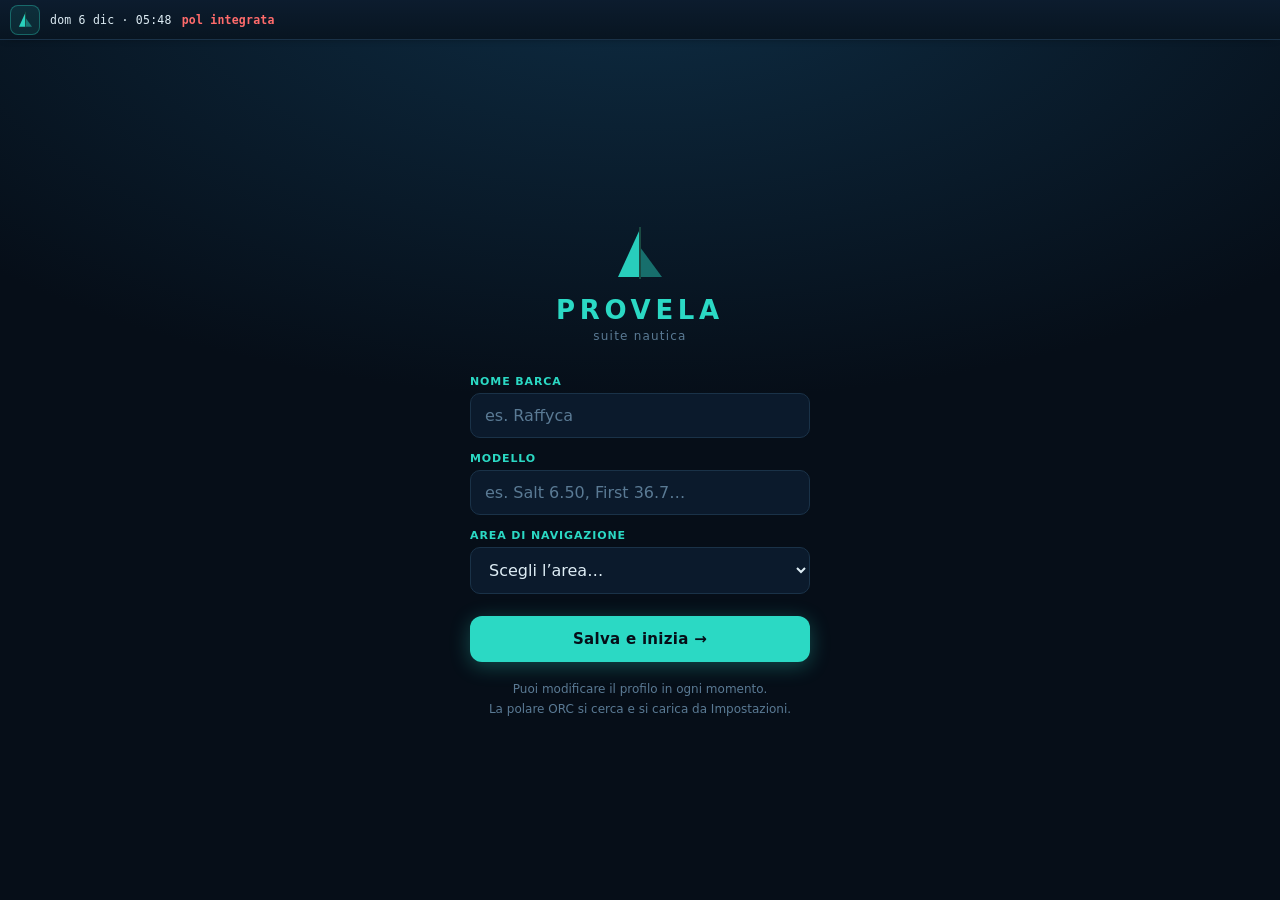
==== index.html @ c54626ad "Add files via upload" ====
<!doctype html>
<html lang="it">
<head>
<meta charset="utf-8">
<meta name="viewport" content="width=device-width,initial-scale=1,viewport-fit=cover,user-scalable=no">
<title>ProVela</title>
<meta name="theme-color" content="#060e18">
<link rel="manifest" href="./manifest.webmanifest">
<link rel="apple-touch-icon" href="./apple-touch-icon.png">
<style>
:root{
  --bg:#060e18;--panel:#0e2036;--panel2:#0b1a2c;--line:#1a3248;
  --ink:#deedf5;--sub:#5a7a94;--dim:#122030;
  --teal:#2BD9C4;--amber:#FFC24B;--coral:#FF6B6B;
  --mono:ui-monospace,"SF Mono","Roboto Mono",Menlo,Consolas,monospace;
  --sans:system-ui,-apple-system,BlinkMacSystemFont,"Segoe UI","Helvetica Neue",sans-serif;
}
*{box-sizing:border-box;-webkit-tap-highlight-color:transparent;margin:0;padding:0;}
html,body{height:100%;overflow:hidden;font-family:var(--sans);}
body{background:var(--bg);color:var(--ink);display:flex;flex-direction:column;}

/* ═══ SCHERMATA ONBOARDING ═══ */
#screen-on{
  flex:1;display:flex;flex-direction:column;align-items:center;justify-content:center;
  padding:28px 24px;gap:0;overflow:auto;
  background:radial-gradient(110% 80% at 50% -10%,#0e2d44 0%,var(--bg) 65%);
}
#screen-on.off{display:none;}
.on-logo{text-align:center;margin-bottom:32px;}
.on-logo .anchor{font-size:52px;line-height:1;}
.on-logo h1{font-size:26px;letter-spacing:.18em;color:var(--teal);margin-top:6px;text-transform:uppercase;}
.on-logo p{font-size:12px;color:var(--sub);letter-spacing:.1em;margin-top:4px;}
.on-form{width:100%;max-width:340px;display:flex;flex-direction:column;gap:14px;}
.on-label{font-size:11px;letter-spacing:.08em;text-transform:uppercase;color:var(--teal);margin-bottom:5px;font-weight:600;}
.on-input{
  width:100%;background:var(--panel2);border:1px solid var(--line);
  border-radius:10px;color:var(--ink);font-family:var(--sans);font-size:16px;
  padding:12px 14px;outline:none;transition:border-color .2s;
}
.on-input:focus{border-color:var(--teal);}
.on-input::placeholder{color:var(--sub);}
.on-btn{
  margin-top:8px;padding:14px;border-radius:12px;border:0;cursor:pointer;
  background:var(--teal);color:#060e18;font-family:var(--sans);font-size:15px;
  font-weight:700;letter-spacing:.02em;box-shadow:0 4px 20px rgba(43,217,196,.3);
  transition:transform .12s,box-shadow .12s;
}
.on-btn:active{transform:scale(.97);box-shadow:0 2px 8px rgba(43,217,196,.2);}
.on-hint{font-size:12px;color:var(--sub);text-align:center;line-height:1.6;margin-top:4px;}

/* ═══ SCHERMATA HUB ═══ */
#screen-hub{flex:1;display:flex;flex-direction:column;overflow:hidden;}
#screen-hub.off{display:none;}

/* header */
.hub-head{
  padding:12px 16px 11px;
  background:linear-gradient(#0d2236,#09192a);
  border-bottom:1px solid var(--line);
  display:flex;align-items:center;justify-content:space-between;gap:10px;
}
.hub-brand{display:flex;align-items:baseline;gap:9px;}
.hub-brand h2{font-size:16px;letter-spacing:.1em;color:var(--teal);text-transform:uppercase;}
.hub-brand span{font-size:10px;letter-spacing:.08em;color:var(--sub);text-transform:uppercase;}
.hub-time{font-size:12px;color:var(--sub);}

/* profilo barca */
.profile-card{
  margin:12px 12px 0;padding:11px 14px;border-radius:12px;
  background:var(--panel);border:1px solid var(--line);
  display:flex;align-items:center;justify-content:space-between;gap:10px;
}
.profile-info{display:flex;flex-direction:column;gap:3px;}
.profile-boat{font-size:15px;color:var(--ink);font-weight:600;}
.profile-zone{font-size:11px;color:var(--sub);}
.profile-edit{
  font-size:12px;color:var(--teal);letter-spacing:.02em;text-transform:uppercase;
  border:1px solid var(--line);border-radius:999px;padding:5px 11px;cursor:pointer;
  background:none;font-family:var(--sans);transition:border-color .15s;
}
.profile-edit:hover{border-color:var(--teal);}

/* griglia tessere */
.tiles-wrap{flex:1;overflow-y:auto;padding:12px;}
.tiles{display:grid;grid-template-columns:1fr 1fr 1fr;gap:10px;}

.tile{
  border-radius:14px;padding:14px 12px;cursor:pointer;position:relative;
  background:var(--panel);border:1px solid var(--line);
  display:flex;flex-direction:column;gap:8px;
  transition:transform .13s,border-color .15s,box-shadow .15s;
  -webkit-user-select:none;user-select:none;
}
.tile:active{transform:scale(.96);}
.tile.ready{border-color:#1a3d36;}
.tile.ready:active{box-shadow:0 0 0 1px var(--teal);}
.tile.almost{border-color:#3a2e10;}
.tile.code{opacity:.72;}

.tile-icon{width:36px;height:36px;display:flex;align-items:center;justify-content:center;}
.tile-icon svg{display:block;}

.tile-name{font-size:13px;font-weight:700;color:var(--ink);line-height:1.2;}
.tile-desc{font-size:11px;color:var(--sub);line-height:1.4;}

.badge{
  display:inline-flex;align-items:center;gap:4px;
  font-size:9px;letter-spacing:.06em;text-transform:uppercase;font-weight:700;
  border-radius:5px;padding:3px 7px;width:fit-content;
}
.badge.ready{background:rgba(43,217,196,.12);color:var(--teal);}
.badge.almost{background:rgba(255,194,75,.12);color:var(--amber);}
.badge.code{background:rgba(90,122,148,.1);color:var(--sub);}
.badge::before{content:"";width:5px;height:5px;border-radius:50%;background:currentColor;}

/* footer firma */
footer{padding:8px 16px;text-align:center;border-top:1px solid var(--line);background:#060e18;}
footer p{font-size:10px;color:var(--sub);letter-spacing:.04em;}
footer b{color:var(--teal);}

/* toast */
.toast{
  position:fixed;bottom:70px;left:50%;transform:translateX(-50%) translateY(20px);
  background:#0e2036;border:1px solid var(--line);border-radius:999px;
  padding:10px 20px;font-size:13px;color:var(--ink);
  opacity:0;transition:opacity .25s,transform .25s;pointer-events:none;white-space:nowrap;
  box-shadow:0 8px 24px -8px rgba(0,0,0,.8);
}
.toast.on{opacity:1;transform:translateX(-50%) translateY(0);}

/* reset link */
.reset-link{font-size:10px;color:var(--sub);text-decoration:underline;cursor:pointer;
  text-align:center;padding:6px;letter-spacing:.06em;}

/* ═══ SCHERMATA TRACCE/WAYPOINT ═══ */
#screen-wp{flex:1;display:flex;flex-direction:column;overflow:hidden;}
#screen-wp.off{display:none;}
.wp-tabs{display:flex;gap:8px;padding:10px 12px 0;}
.wp-tabs button{flex:1;background:var(--panel);border:1px solid var(--line);border-radius:10px;
  color:var(--sub);font-family:var(--sans);font-size:13px;font-weight:600;padding:9px;cursor:pointer;}
.wp-tabs button.on{color:var(--teal);border-color:var(--teal);}
.wp-tabs span{opacity:.7;font-variant-numeric:tabular-nums;}
.wp-body{flex:1;overflow-y:auto;padding:12px;}
.wp-list{display:none;flex-direction:column;gap:8px;}
.wp-list.on{display:flex;}
.wp-actions{display:flex;gap:8px;margin-bottom:4px;}
.wp-btn{flex:1;background:var(--panel);border:1px solid var(--line);border-radius:10px;
  color:var(--ink);font-family:var(--sans);font-size:13px;padding:11px;cursor:pointer;transition:border-color .15s;}
.wp-btn:hover{border-color:var(--teal);}
.wp-btn.primary{background:var(--teal);color:#060e18;border-color:var(--teal);font-weight:700;}
.wp-item{display:flex;align-items:center;gap:10px;padding:11px 12px;border-radius:11px;
  background:var(--panel);border:1px solid var(--line);}
.wp-item.active{border-color:var(--teal);box-shadow:0 0 0 1px var(--teal) inset;}
.wp-ic{width:20px;flex-shrink:0;color:var(--teal);}
.wp-meta{flex:1;min-width:0;}
.wp-nm{font-size:14px;color:var(--ink);font-weight:600;white-space:nowrap;overflow:hidden;text-overflow:ellipsis;}
.wp-sub{font-size:11px;color:var(--sub);margin-top:2px;font-variant-numeric:tabular-nums;}
.wp-act{background:none;border:0;cursor:pointer;font-size:12px;padding:6px 8px;border-radius:7px;
  font-family:var(--sans);color:var(--sub);}
.wp-act.on{color:var(--teal);}
.wp-act.del{color:var(--coral);font-size:16px;line-height:1;}
.wp-empty{text-align:center;color:var(--sub);font-size:12px;padding:26px 16px;line-height:1.6;}
.wp-list.on .wp-empty[hidden]{display:none;}

/* toggle tema */
.theme-btn{
  width:30px;height:30px;border-radius:999px;border:1px solid var(--line);
  background:none;color:var(--sub);font-size:14px;cursor:pointer;line-height:1;
  display:flex;align-items:center;justify-content:center;transition:border-color .15s,color .15s;
}
.theme-btn:hover{border-color:var(--teal);color:var(--teal);}

/* ═══ MODALITÀ SOLE — alto contrasto, sfondo bianco (leggibile sotto il sole) ═══ */
body.sun{
  --bg:#ffffff; --panel:#ffffff; --panel2:#eef3f7; --line:#a7b6c2;
  --ink:#050f19; --sub:#28414f; --dim:#dbe3ea;
  --teal:#05564c;   /* teal profondo: contrasto forte su bianco, resta "teal" */
  --amber:#8a4e00;  /* ambra → bronzo scuro leggibile */
  --coral:#c11f1f;  /* corallo → rosso pieno */
}
/* superfici che nel dark erano hardcoded */
body.sun .hub-head{background:linear-gradient(#ffffff,#eef3f7);}
body.sun #screen-on{background:radial-gradient(110% 80% at 50% -10%,#d9edf5 0%,#ffffff 65%);}
body.sun footer{background:#ffffff;}
body.sun .on-btn,body.sun .wp-btn.primary{color:#ffffff;}
body.sun .on-btn{box-shadow:0 4px 16px rgba(6,118,106,.3);}
body.sun .toast{background:#0e2036;color:#eef3f7;}  /* toast scuro: massimo contrasto sul bianco */
/* bordi stato tessere */
body.sun .tile.ready{border-color:#7fbcb2;}
body.sun .tile.almost{border-color:#d8b26a;}
/* badge: tinte piene invece delle rgba tenui */
body.sun .tile.code{opacity:.92;}
body.sun .badge.ready{background:#d1eee7;color:#044c43;}
body.sun .badge.almost{background:#f5e6c8;color:#8a4d00;}
body.sun .badge.code{background:#e4ebf1;color:#42586a;}
/* rimappa i colori inline degli SVG (loghi + icone tessere) senza toccare il markup */
body.sun [fill="#2BD9C4"]{fill:#05564c;}
body.sun [stroke="#2BD9C4"]{stroke:#05564c;}
body.sun [stroke="#FFC24B"]{stroke:#8a4e00;}
body.sun [fill="#FFC24B"]{fill:#8a4e00;}
body.sun [stroke="#FF6B6B"]{stroke:#c11f1f;}
body.sun [fill="#FF6B6B"]{fill:#c11f1f;}
body.sun [stroke="#5a7a94"]{stroke:#28414f;}
body.sun [fill="#5a7a94"]{fill:#28414f;}
</style>
</head>
<body>
<!-- ===== rf-topbar: barra fissa trasversale ProVela (inietta subito dopo <body>) ===== -->
<style>
.rf-topbar{position:fixed;top:0;left:0;right:0;height:40px;z-index:9000;display:flex;align-items:center;gap:10px;
  padding:0 10px;background:linear-gradient(#0c1c2e,#081521);border-bottom:1px solid #1a3248;
  font-family:ui-monospace,"SF Mono","Roboto Mono",Menlo,Consolas,monospace;color:#5a7a94;font-size:11.5px;
  letter-spacing:.02em;-webkit-user-select:none;user-select:none;box-shadow:0 2px 10px -6px rgba(0,0,0,.8);}
.rf-topbar a.rf-home{display:flex;align-items:center;justify-content:center;width:30px;height:30px;flex:none;
  border-radius:8px;background:rgba(43,217,196,.1);border:1px solid rgba(43,217,196,.35);text-decoration:none;}
.rf-topbar a.rf-home:active{transform:scale(.92);}
.rf-topbar .rf-dt{color:#deedf5;white-space:nowrap;}
.rf-topbar .rf-sun{display:none;}
.rf-topbar .rf-sun b{color:#FFC24B;font-weight:600;}
.rf-topbar .rf-pol{white-space:nowrap;overflow:hidden;text-overflow:ellipsis;max-width:46%;color:#5a7a94;}
.rf-topbar .rf-pol b{color:#2BD9C4;font-weight:600;}
.rf-topbar .rf-pol .mod{color:#cfe2ee;}
.rf-topbar .rf-pol .pol{color:#FFC24B;font-weight:600;}
.rf-topbar .rf-pol .pol.warn{color:#FF6B6B;}
.rf-topbar .rf-spacer{flex:1;}
.rf-topbar .rf-status{white-space:nowrap;overflow:hidden;text-overflow:ellipsis;max-width:44%;}
.rf-topbar .rf-status.wp b{color:#2BD9C4;font-weight:600;}
.rf-topbar .rf-status.rec{color:#FF6B6B;font-weight:600;}
.rf-topbar .rf-status .dot{display:inline-block;width:8px;height:8px;border-radius:50%;background:#FF6B6B;
  margin-right:5px;vertical-align:middle;animation:rfblink 1s steps(2,start) infinite;}
@keyframes rfblink{50%{opacity:.25}}
body{padding-top:40px!important;}
@media (max-width:360px){.rf-topbar .rf-sun{display:none;}}
@media (max-width:480px){.rf-topbar .rf-pol .mod{display:none;}}
</style>
<div class="rf-topbar" role="banner">
  <a class="rf-home" href="#" onclick="if(window.showHub){showHub()}return false;" aria-label="Menu ProVela" title="Menu ProVela">
    <svg viewBox="0 0 64 64" width="19" height="19" aria-hidden="true"><path d="M32 8 L32 56 L10 56 Z" fill="#2BD9C4" opacity=".95"/><path d="M32 26 L54 56 L32 56 Z" fill="#2BD9C4" opacity=".45"/><line x1="32" y1="6" x2="32" y2="58" stroke="#1a4a42" stroke-width="3"/></svg>
  </a>
  <span class="rf-dt" id="rfDt">—</span>
  <span class="rf-sun" id="rfSun"></span>
  <span class="rf-pol" id="rfPol" title=""></span>
  <span class="rf-spacer"></span>
  <span class="rf-status" id="rfStatus"></span>
</div>
<script>
(function(){
  var D=["dom","lun","mar","mer","gio","ven","sab"], MO=["gen","feb","mar","apr","mag","giu","lug","ago","set","ott","nov","dic"];
  var DEFAULT=[45.65,13.77]; // Golfo di Trieste — default Alto Adriatico
  function coords(){try{var p=JSON.parse(localStorage.getItem("raffyca-pos")||"null");if(p&&isFinite(p.lat)&&isFinite(p.lon))return[p.lat,p.lon];}catch(e){}return DEFAULT;}
  // alba/tramonto — equazione del sole (nessuna rete, ~1 min di precisione)
  function sunTimes(date,lat,lon){
    var rad=Math.PI/180, deg=180/Math.PI, J2000=2451545;
    var dayMs=Date.UTC(date.getFullYear(),date.getMonth(),date.getDate());
    var n=Math.round(dayMs/86400000 - 0.5 + 2440588 - J2000 + 0.0008);
    var Jstar=n - lon/360;
    var M=(357.5291 + 0.98560028*Jstar)%360;
    var C=1.9148*Math.sin(M*rad)+0.02*Math.sin(2*M*rad)+0.0003*Math.sin(3*M*rad);
    var lam=(M+C+180+102.9372)%360;
    var Jtr=J2000 + Jstar + 0.0053*Math.sin(M*rad) - 0.0069*Math.sin(2*lam*rad);
    var dec=Math.asin(Math.sin(lam*rad)*Math.sin(23.44*rad));
    var co=(Math.sin(-0.833*rad)-Math.sin(lat*rad)*Math.sin(dec))/(Math.cos(lat*rad)*Math.cos(dec));
    if(co>1)return{rise:null,set:null}; if(co<-1)return{rise:null,set:null};
    var w=Math.acos(co)*deg;
    var toDate=function(J){return new Date((J-2440588+0.5)*86400000);};
    return{rise:toDate(Jtr-w/360),set:toDate(Jtr+w/360)};
  }
  function hhmm(d){return d?d.toLocaleTimeString("it",{hour:"2-digit",minute:"2-digit"}):"—";}
  var elDt=document.getElementById("rfDt"), elSun=document.getElementById("rfSun"), elSt=document.getElementById("rfStatus");
  var elPol=document.getElementById("rfPol");
  function esc(x){return String(x).replace(/[&<>"]/g,function(c){return {'&':'&amp;','<':'&lt;','>':'&gt;','"':'&quot;'}[c];});}
  function polarLabel(){
    var p=null;try{p=JSON.parse(localStorage.getItem("raffyca-polar")||"null");}catch(e){}
    if(!p||!p.twa||!p.data||!p.twa.length)return{txt:"integrata",cls:"warn"};
    var m=p.meta||{};
    if(m.source==="generica"||m.generic)return{txt:(m.boat||"generica"),cls:"warn"};
    if(m.boat)return{txt:m.boat,cls:""};
    if(m.source==="csv")return{txt:"CSV",cls:""};
    return{txt:(m.source||"attiva"),cls:""};
  }
  function tickPolar(){
    if(!elPol)return;
    var pr=null;try{pr=JSON.parse(localStorage.getItem("raffyca-profile")||"null");}catch(e){}
    var boat=(pr&&pr.boat)||"",model=(pr&&pr.model)||"";
    var L=polarLabel();
    var h="";
    if(boat)h+='<b>'+esc(boat)+'</b>';
    if(model)h+=(h?" · ":"")+'<span class="mod">'+esc(model)+'</span>';
    h+=(h?" · ":"")+'<span class="pol '+L.cls+'">pol '+esc(L.txt)+'</span>';
    elPol.innerHTML=h;
    elPol.title=[boat,model,"polare: "+L.txt].filter(Boolean).join(" · ");
  }
  var sunDay="";
  function tickClock(){
    var now=new Date();
    elDt.textContent=D[now.getDay()]+" "+now.getDate()+" "+MO[now.getMonth()]+" · "+now.toLocaleTimeString("it",{hour:"2-digit",minute:"2-digit"});
    var key=now.toDateString();
    if(key!==sunDay){sunDay=key;var c=coords();var s=sunTimes(now,c[0],c[1]);elSun.innerHTML="&#9728; <b>"+hhmm(s.rise)+"</b> &nbsp;&#9790; <b>"+hhmm(s.set)+"</b>";}
  }
  function tickStatus(){
    var rec=null,id="";
    try{rec=JSON.parse(localStorage.getItem("raffyca-rec")||"null");}catch(e){}
    if(rec&&rec.on){elSt.className="rf-status rec";elSt.innerHTML='<span class="dot"></span>REC GPX'+(rec.pts?" · "+rec.pts+" pt":"");return;}
    try{id=localStorage.getItem("raffyca-active-wp")||"";}catch(e){}
    if(id){var w=null;try{w=(JSON.parse(localStorage.getItem("raffyca-waypoints")||"[]")).find(function(x){return x.id===id;});}catch(e){}
      if(w){elSt.className="rf-status wp";elSt.innerHTML="&#9873; WP: <b>"+w.name+"</b>";return;}}
    elSt.className="rf-status";elSt.textContent="";
  }
  tickClock();tickStatus();tickPolar();
  setInterval(tickClock,20000);
  setInterval(tickStatus,3000);
  setInterval(tickPolar,5000);
  window.addEventListener("storage",tickStatus);window.addEventListener("storage",tickPolar);
  document.addEventListener("visibilitychange",function(){if(!document.hidden){tickClock();tickStatus();tickPolar();}});
})();
</script>
<!-- ===== /rf-topbar ===== -->


<!-- ═══ ONBOARDING ═══ -->
<div id="screen-on">
  <div class="on-logo">
    <svg width="64" height="64" viewBox="0 0 64 64" fill="none" style="display:block;margin:0 auto 10px">
      <path d="M32 8 L32 56 L10 56 Z" fill="#2BD9C4" opacity=".95"/>
      <path d="M32 26 L54 56 L32 56 Z" fill="#2BD9C4" opacity=".45"/>
      <line x1="32" y1="6" x2="32" y2="58" stroke="#1a4a42" stroke-width="2"/>
    </svg>
    <h1>ProVela</h1>
    <p>suite nautica</p>
  </div>
  <div class="on-form">
    <div>
      <div class="on-label">Nome barca</div>
      <input id="inBoat" class="on-input" type="text" placeholder="es. Raffyca" autocomplete="off">
    </div>
    <div>
      <div class="on-label">Modello</div>
      <input id="inModel" class="on-input" type="search" placeholder="es. Salt 6.50, First 36.7…" autocomplete="off">
    </div>
    <div>
      <div class="on-label">Area di navigazione</div>
      <select id="inZone" class="on-input">
        <option value="" disabled selected hidden>Scegli l’area…</option>
        <option>Alto Adriatico</option>
        <option>Medio Adriatico</option>
        <option>Basso Adriatico</option>
        <option>Mar Ionio</option>
        <option>Basso Tirreno</option>
        <option>Alto Tirreno</option>
        <option>Mar Ligure</option>
        <option>Sardegna</option>
        <option>Sicilia</option>
      </select>
    </div>
    <button class="on-btn" id="btnSave">Salva e inizia →</button>
    <p class="on-hint">Puoi modificare il profilo in ogni momento.<br>La polare ORC si cerca e si carica da Impostazioni.</p>
  </div>
</div>

<!-- ═══ HUB ═══ -->
<div id="screen-hub" class="off">
  <div class="hub-head">
    <div class="hub-brand">
      <h2>ProVela</h2>
      <span>suite nautica</span>
    </div>
    <div style="display:flex;align-items:center;gap:11px;">
      <button class="theme-btn" id="btnTheme" title="Modalità Sole (alto contrasto)" aria-label="Cambia tema">☀</button>
      <span class="hub-time" id="hubTime"></span>
    </div>
  </div>

  <div class="profile-card">
    <div class="profile-info">
      <div class="profile-boat" id="profBoat">Raffyca</div>
      <div class="profile-zone" id="profZone">Salt 6.50 · 📍 Alto Adriatico</div>
    </div>
    <button class="profile-edit" id="btnEdit">modifica</button>
  </div>

  <div class="tiles-wrap">
    <div class="tiles">

      <!-- 1. Meteo -->
      <div class="tile ready" data-href="meteo/" data-name="Il Nastro del Vento">
        <div class="tile-icon">
          <svg width="36" height="36" viewBox="0 0 40 40" fill="none">
            <path d="M6 16 Q14 10 22 16 Q30 22 38 16" stroke="#2BD9C4" stroke-width="2" stroke-linecap="round"/>
            <path d="M6 22 Q14 16 22 22 Q30 28 38 22" stroke="#2BD9C4" stroke-width="2" stroke-linecap="round" opacity=".6"/>
            <path d="M6 28 Q14 22 22 28 Q30 34 38 28" stroke="#2BD9C4" stroke-width="2" stroke-linecap="round" opacity=".3"/>
          </svg>
        </div>
        <div class="tile-name">Meteo</div>
        <div class="tile-desc">Tattico multi-modello</div>
        <span class="badge ready">Pronto</span>
      </div>

      <!-- 2. Routing / Traversata -->
      <div class="tile ready" data-href="routing/raffyca-traversata-map.html" data-name="Traversata">
        <div class="tile-icon">
          <svg width="36" height="36" viewBox="0 0 40 40" fill="none">
            <circle cx="8" cy="32" r="4" stroke="#FFC24B" stroke-width="2"/>
            <circle cx="32" cy="8" r="4" stroke="#FFC24B" stroke-width="2"/>
            <path d="M12 29 Q20 6 28 11" stroke="#FFC24B" stroke-width="2" stroke-linecap="round" stroke-dasharray="3 3"/>
            <polyline points="25,8 32,8 32,15" stroke="#FFC24B" stroke-width="2" stroke-linecap="round"/>
          </svg>
        </div>
        <div class="tile-name">Traversata</div>
        <div class="tile-desc">Routing A→B · isocrone</div>
        <span class="badge ready">Pronto</span>
      </div>

      <!-- 3. Naviga XTE -->
      <div class="tile ready" data-href="xte/" data-name="Naviga XTE">
        <div class="tile-icon">
          <svg width="36" height="36" viewBox="0 0 40 40" fill="none">
            <line x1="20" y1="4" x2="20" y2="36" stroke="#2BD9C4" stroke-width="2" opacity=".4"/>
            <line x1="10" y1="4" x2="10" y2="36" stroke="#2BD9C4" stroke-width="1" stroke-dasharray="3 3" opacity=".25"/>
            <line x1="30" y1="4" x2="30" y2="36" stroke="#2BD9C4" stroke-width="1" stroke-dasharray="3 3" opacity=".25"/>
            <polygon points="26,20 14,15 14,25" fill="#2BD9C4"/>
          </svg>
        </div>
        <div class="tile-name">Naviga XTE</div>
        <div class="tile-desc">Canale stretto</div>
        <span class="badge ready">Pronto</span>
      </div>

      <!-- 4. Performance -->
      <div class="tile ready" data-href="performance/" data-name="Performance">
        <div class="tile-icon">
          <svg width="36" height="36" viewBox="0 0 40 40" fill="none">
            <polyline points="6,32 14,18 22,24 32,10" stroke="#5a7a94" stroke-width="2" stroke-linecap="round" stroke-linejoin="round"/>
            <circle cx="32" cy="10" r="3" fill="#5a7a94"/>
            <path d="M32 10 L38 4" stroke="#2BD9C4" stroke-width="1.5" stroke-linecap="round"/>
            <path d="M34 4 L38 4 L38 8" stroke="#2BD9C4" stroke-width="1.5" stroke-linecap="round"/>
          </svg>
        </div>
        <div class="tile-name">Performance</div>
        <div class="tile-desc">Velocità vs polare</div>
        <span class="badge ready">Pronto</span>
      </div>

      <!-- 5. Cruscotto -->
      <div class="tile ready" data-href="cruscotto/" data-name="Cruscotto">
        <div class="tile-icon">
          <svg width="36" height="36" viewBox="0 0 40 40" fill="none">
            <circle cx="20" cy="22" r="14" stroke="#5a7a94" stroke-width="2"/>
            <path d="M9 29 A14 14 0 0 1 31 29" stroke="#1a3248" stroke-width="3" stroke-linecap="round"/>
            <path d="M9 29 A14 14 0 0 1 24 10" stroke="#2BD9C4" stroke-width="3" stroke-linecap="round" opacity=".7"/>
            <line x1="20" y1="22" x2="25" y2="12" stroke="#FFC24B" stroke-width="2" stroke-linecap="round"/>
            <circle cx="20" cy="22" r="2.5" fill="#5a7a94"/>
          </svg>
        </div>
        <div class="tile-name">Cruscotto</div>
        <div class="tile-desc">Strumenti di bordo</div>
        <span class="badge ready">Pronto</span>
      </div>

      <!-- 6. Partenza regata -->
      <div class="tile ready" data-href="partenza/" data-name="Partenza Regata">
        <div class="tile-icon">
          <svg width="36" height="36" viewBox="0 0 40 40" fill="none">
            <rect x="4" y="6" width="14" height="10" rx="2" stroke="#5a7a94" stroke-width="2" fill="rgba(90,122,148,.12)"/>
            <rect x="22" y="6" width="14" height="10" rx="2" stroke="#5a7a94" stroke-width="2" fill="rgba(90,122,148,.06)"/>
            <line x1="4" y1="20" x2="36" y2="20" stroke="#5a7a94" stroke-width="2" stroke-dasharray="2 2"/>
            <polygon points="20,30 12,38 28,38" stroke="#5a7a94" stroke-width="1.5" fill="none"/>
            <line x1="16" y1="28" x2="16" y2="22" stroke="#5a7a94" stroke-width="1.5" stroke-linecap="round"/>
          </svg>
        </div>
        <div class="tile-name">Regata</div>
        <div class="tile-desc">Timer e tattica partenza</div>
        <span class="badge ready">Pronto</span>
      </div>

      <!-- 7. Comunica posizione -->
      <div class="tile ready" data-href="posizione/" data-name="Posizione Live">
        <div class="tile-icon">
          <svg width="36" height="36" viewBox="0 0 40 40" fill="none">
            <circle cx="20" cy="20" r="5" fill="#2BD9C4"/>
            <circle cx="20" cy="20" r="10" stroke="#5a7a94" stroke-width="1.5" stroke-dasharray="4 4" opacity=".6"/>
            <circle cx="20" cy="20" r="16" stroke="#5a7a94" stroke-width="1" stroke-dasharray="3 5" opacity=".3"/>
          </svg>
        </div>
        <div class="tile-name">Posizione Live</div>
        <div class="tile-desc">Broadcast a Famiglia</div>
        <span class="badge ready">Pronto</span>
      </div>

      <!-- 8. Tracce e Waypoint -->
      <div class="tile" data-href="carta/" data-name="Carta Nautica">
        <div class="tile-icon">
          <svg width="36" height="36" viewBox="0 0 40 40" fill="none">
            <path d="M7 30 Q14 12 21 20 Q27 27 33 12" stroke="#2BD9C4" stroke-width="2" stroke-linecap="round" stroke-linejoin="round" fill="none"/>
            <circle cx="7" cy="30" r="2.6" fill="#2BD9C4"/>
            <path d="M31 7 c-3.3 0-6 2.6-6 5.9 0 4.2 6 9.1 6 9.1s6-4.9 6-9.1C37 9.6 34.3 7 31 7z" stroke="#FFC24B" stroke-width="2" fill="none"/>
            <circle cx="31" cy="13" r="1.9" fill="#FFC24B"/>
          </svg>
        </div>
        <div class="tile-name">Carta Nautica</div>
        <div class="tile-desc">Waypoint e tracce su carta</div>
        <span class="badge ready" id="wpBadge">0 · 0</span>
      </div>

      <!-- Info -->
      <div class="tile" data-href="info.html" data-name="Info">
        <div class="tile-icon"><svg width="36" height="36" viewBox="0 0 40 40" fill="none"><circle cx="20" cy="20" r="15" stroke="#2BD9C4" stroke-width="1.6"/><circle cx="20" cy="14" r="1.6" fill="#2BD9C4"/><rect x="18.6" y="18" width="2.8" height="10" rx="1.4" fill="#2BD9C4"/></svg></div>
        <div class="tile-name">Info</div>
        <div class="tile-desc">Cos'è e come funziona</div>
        <span class="badge ready">Guida</span>
      </div>

      <!-- 9. Impostazioni (sempre ultima) -->
      <div class="tile" data-href="impostazioni/" data-name="Impostazioni">
        <div class="tile-icon">
          <svg width="36" height="36" viewBox="0 0 40 40" fill="none">
            <circle cx="20" cy="20" r="5.5" stroke="#2BD9C4" stroke-width="2"/>
            <path d="M20 5v4M20 31v4M5 20h4M31 20h4M9.4 9.4l2.8 2.8M27.8 27.8l2.8 2.8M30.6 9.4l-2.8 2.8M12.2 27.8l-2.8 2.8" stroke="#2BD9C4" stroke-width="2" stroke-linecap="round" opacity=".85"/>
          </svg>
        </div>
        <div class="tile-name">Impostazioni</div>
        <div class="tile-desc">Unità, tema, sorgente dati</div>
        <span class="badge code">Sistema</span>
      </div>

    </div>
  </div>

  <footer>
    <p>Svilup<b>PPA</b>ta da Sergio Moro</p>
  </footer>
</div>

<!-- ═══ TRACCE E WAYPOINT ═══ -->
<div id="screen-wp" class="off">
  <div class="hub-head">
    <div class="hub-brand">
      <h2>Tracce e Waypoint</h2>
    </div>
    <button class="profile-edit" id="btnWpBack">‹ Hub</button>
  </div>

  <div class="wp-tabs">
    <button data-t="wpt" class="on">Waypoint <span id="cntWpt">0</span></button>
    <button data-t="trk">Tracce <span id="cntTrk">0</span></button>
  </div>

  <div class="wp-body">
    <!-- WAYPOINT -->
    <div class="wp-list on" id="list-wpt">
      <div class="wp-actions">
        <button class="wp-btn primary" id="btnNewWpt">+ Nuovo waypoint</button>
        <button class="wp-btn" id="btnImpWpt">Importa GPX</button>
      </div>
      <div id="wptItems"></div>
      <div class="wp-empty" id="wptEmpty">Nessun waypoint. Creane uno o registralo dal Cruscotto.</div>
    </div>
    <!-- TRACCE -->
    <div class="wp-list" id="list-trk">
      <div class="wp-actions">
        <button class="wp-btn" id="btnImpTrk">Importa GPX</button>
      </div>
      <div id="trkItems"></div>
      <div class="wp-empty" id="trkEmpty">Nessuna traccia. Registrale dal Cruscotto (◉ Traccia).</div>
    </div>
  </div>
</div>

<input type="file" id="fileGpx" accept=".gpx,application/gpx+xml" hidden>

<div class="toast" id="toast"></div>

<script>
"use strict";
var $=function(id){return document.getElementById(id);};

/* ── time ── */
function tick(){
  var now=new Date();
  $('hubTime').textContent=now.toLocaleTimeString('it',{hour:'2-digit',minute:'2-digit'});
}tick();setInterval(tick,10000);

/* ── profilo ── */
var PROF={boat:'',model:'',zone:''};
function loadProfile(){
  try{var p=JSON.parse(localStorage.getItem('raffyca-profile')||'{}');
    if(p.boat&&p.zone){PROF={boat:p.boat,model:p.model||'',zone:p.zone};return true;}}catch(e){}
  return false;
}
function saveProfile(){localStorage.setItem('raffyca-profile',JSON.stringify(PROF));}

function showHub(){
  $('screen-on').classList.add('off');
  $('screen-wp').classList.add('off');
  $('screen-hub').classList.remove('off');
  $('profBoat').textContent=PROF.boat;
  $('profZone').textContent=(PROF.model?PROF.model+' · ':'')+'📍 '+PROF.zone;
}
function showOnboarding(){
  $('screen-hub').classList.add('off');
  $('screen-on').classList.remove('off');
  $('inBoat').value=PROF.boat||'';
  $('inModel').value=PROF.model||'';
  $('inZone').value=PROF.zone||'';
}

$('btnSave').addEventListener('click',function(){
  var b=($('inBoat').value||'').trim(), m=($('inModel').value||'').trim(), z=($('inZone').value||'').trim();
  if(!b){$('inBoat').focus();toast('Inserisci il nome barca');return;}
  if(!m){$('inModel').focus();toast('Inserisci il modello');return;}
  if(!z){$('inZone').focus();toast('Inserisci l\u2019area');return;}
  PROF={boat:b,model:m,zone:z};saveProfile();
  var hasPolar=false;try{hasPolar=!!localStorage.getItem('raffyca-polar');}catch(e){}
  if(!hasPolar){location.href='impostazioni/index.html?polar=1';return;}
  showHub();
});
$('btnEdit').addEventListener('click',showOnboarding);

/* ── tile click ── */
document.querySelectorAll('.tile[data-view]').forEach(function(t){
  t.addEventListener('click',function(){openWp();});
});
document.querySelectorAll('.tile[data-name]').forEach(function(t){
  t.addEventListener('click',function(){
    if(t.dataset.href){location.href=t.dataset.href;return;}
    var n=t.dataset.name;
    var code=t.classList.contains('code');
    toast(code?n+' · in sviluppo…':'Apertura '+n+'…');
  });
});

/* ══════ ARCHIVIO TRACCE E WAYPOINT (condiviso via localStorage) ══════ */
function lsGet(k){try{return JSON.parse(localStorage.getItem(k)||'[]');}catch(e){return [];}}
function lsSet(k,v){localStorage.setItem(k,JSON.stringify(v));}
function activeWp(){try{return localStorage.getItem('raffyca-active-wp')||'';}catch(e){return '';}}
function setActiveWp(id){localStorage.setItem('raffyca-active-wp',id||'');renderWp();}

var fmtCoord=function(lat,lon){
  var f=function(v,pos,neg){var h=v>=0?pos:neg;v=Math.abs(v);var d=Math.floor(v);
    var m=((v-d)*60).toFixed(1);return d+'° '+m+'\u2032 '+h;};
  return f(lat,'N','S')+'  '+f(lon,'E','W');
};
function haversine(a,b){var R=6371000,toR=Math.PI/180;
  var dLa=(b[0]-a[0])*toR,dLo=(b[1]-a[1])*toR;
  var s=Math.sin(dLa/2)*Math.sin(dLa/2)+Math.cos(a[0]*toR)*Math.cos(b[0]*toR)*Math.sin(dLo/2)*Math.sin(dLo/2);
  return 2*R*Math.asin(Math.sqrt(s));}

function openWp(){$('screen-hub').classList.add('off');$('screen-wp').classList.remove('off');renderWp();}
$('btnWpBack').addEventListener('click',showHub);

/* tab */
document.querySelectorAll('.wp-tabs button').forEach(function(b){
  b.addEventListener('click',function(){
    document.querySelectorAll('.wp-tabs button').forEach(function(x){x.classList.toggle('on',x===b);});
    $('list-wpt').classList.toggle('on',b.dataset.t==='wpt');
    $('list-trk').classList.toggle('on',b.dataset.t==='trk');
  });
});

function renderWp(){
  var wpts=lsGet('raffyca-waypoints'), trks=lsGet('raffyca-tracks'), act=activeWp();
  $('cntWpt').textContent=wpts.length; $('cntTrk').textContent=trks.length;
  var badge=$('wpBadge'); if(badge)badge.textContent=wpts.length+' · '+trks.length;

  /* waypoint */
  var wc=$('wptItems'); wc.innerHTML='';
  $('wptEmpty').hidden=wpts.length>0;
  wpts.forEach(function(w){
    var el=document.createElement('div');
    el.className='wp-item'+(w.id===act?' active':'');
    el.innerHTML='<span class="wp-ic">◈</span>'+
      '<div class="wp-meta"><div class="wp-nm"></div><div class="wp-sub"></div></div>'+
      '<button class="wp-act on2">'+(w.id===act?'attivo':'attiva')+'</button>'+
      '<button class="wp-act del">×</button>';
    el.querySelector('.wp-nm').textContent=w.name;
    el.querySelector('.wp-sub').textContent=fmtCoord(w.lat,w.lon);
    var aBtn=el.querySelector('.wp-act.on2'); if(w.id===act)aBtn.classList.add('on');
    aBtn.addEventListener('click',function(){setActiveWp(w.id===act?'':w.id);
      toast(w.id===act?'Waypoint disattivato':'Attivo: '+w.name);});
    el.querySelector('.wp-act.del').addEventListener('click',function(){
      if(!confirm('Eliminare "'+w.name+'"?'))return;
      lsSet('raffyca-waypoints',wpts.filter(function(x){return x.id!==w.id;}));
      if(w.id===act)localStorage.setItem('raffyca-active-wp','');renderWp();});
    wc.appendChild(el);
  });

  /* tracce */
  var tc=$('trkItems'); tc.innerHTML='';
  $('trkEmpty').hidden=trks.length>0;
  trks.forEach(function(t){
    var km=(t.dist/1000), dist=km>=1?km.toFixed(1)+' km':Math.round(t.dist)+' m';
    var mins=Math.round((t.dur||0)/60000);
    var el=document.createElement('div');
    el.className='wp-item';
    el.innerHTML='<span class="wp-ic" style="color:var(--amber)">〜</span>'+
      '<div class="wp-meta"><div class="wp-nm"></div><div class="wp-sub"></div></div>'+
      '<button class="wp-act">GPX</button>'+
      '<button class="wp-act del">×</button>';
    el.querySelector('.wp-nm').textContent=t.name;
    el.querySelector('.wp-sub').textContent=(t.pts?t.pts.length:0)+' punti · '+dist+' · '+mins+' min';
    el.querySelector('.wp-act:not(.del)').addEventListener('click',function(){exportGpx(t);});
    el.querySelector('.wp-act.del').addEventListener('click',function(){
      if(!confirm('Eliminare "'+t.name+'"?'))return;
      lsSet('raffyca-tracks',trks.filter(function(x){return x.id!==t.id;}));renderWp();});
    tc.appendChild(el);
  });
}

/* nuovo waypoint manuale */
$('btnNewWpt').addEventListener('click',function(){
  var name=prompt('Nome waypoint:','WP '+(lsGet('raffyca-waypoints').length+1)); if(!name)return;
  var lat=parseFloat((prompt('Latitudine (gradi decimali, es. 45.6480):','45.6480')||'').replace(',','.'));
  if(isNaN(lat)){toast('Latitudine non valida');return;}
  var lon=parseFloat((prompt('Longitudine (gradi decimali, es. 13.7560):','13.7560')||'').replace(',','.'));
  if(isNaN(lon)){toast('Longitudine non valida');return;}
  var w=lsGet('raffyca-waypoints'); w.push({id:'w'+Date.now(),name:name.trim(),lat:lat,lon:lon,ts:Date.now()});
  lsSet('raffyca-waypoints',w);renderWp();toast('Waypoint salvato');
});

/* export GPX di una traccia */
function exportGpx(t){
  var pts=(t.pts||[]).map(function(p){
    return '  <trkpt lat="'+p[0].toFixed(6)+'" lon="'+p[1].toFixed(6)+'">'+
      (p[2]?'<time>'+new Date(p[2]).toISOString()+'</time>':'')+'</trkpt>';}).join('\n');
  var gpx='<?xml version="1.0" encoding="UTF-8"?>\n'+
    '<gpx version="1.1" creator="ProVela" xmlns="http://www.topografix.com/GPX/1/1">\n'+
    '<trk><name>'+t.name+'</name><trkseg>\n'+pts+'\n</trkseg></trk>\n</gpx>';
  var url=URL.createObjectURL(new Blob([gpx],{type:'application/gpx+xml'}));
  var a=document.createElement('a');a.href=url;a.download=t.name.replace(/[^\w\-]+/g,'_')+'.gpx';
  document.body.appendChild(a);a.click();a.remove();URL.revokeObjectURL(url);
}

/* import GPX (waypoint + tracce) */
var impMode='wpt';
$('btnImpWpt').addEventListener('click',function(){impMode='wpt';$('fileGpx').click();});
$('btnImpTrk').addEventListener('click',function(){impMode='trk';$('fileGpx').click();});
$('fileGpx').addEventListener('change',function(e){
  var f=e.target.files[0]; if(!f)return;
  var r=new FileReader();
  r.onload=function(){importGpx(r.result);e.target.value='';};
  r.readAsText(f);
});
function importGpx(txt){
  var doc; try{doc=new DOMParser().parseFromString(txt,'application/xml');}catch(err){toast('GPX non valido');return;}
  if(doc.querySelector('parsererror')){toast('GPX non valido');return;}
  var addedW=0, addedT=0;
  var wpts=lsGet('raffyca-waypoints');
  doc.querySelectorAll('wpt').forEach(function(n){
    var lat=parseFloat(n.getAttribute('lat')), lon=parseFloat(n.getAttribute('lon'));
    if(isNaN(lat)||isNaN(lon))return;
    var nm=(n.querySelector('name')&&n.querySelector('name').textContent)||('WP '+(wpts.length+1));
    wpts.push({id:'w'+Date.now()+'_'+addedW,name:nm,lat:lat,lon:lon,ts:Date.now()});addedW++;
  });
  if(addedW)lsSet('raffyca-waypoints',wpts);
  var trks=lsGet('raffyca-tracks');
  doc.querySelectorAll('trk').forEach(function(tk){
    var pts=[]; tk.querySelectorAll('trkpt').forEach(function(p){
      var la=parseFloat(p.getAttribute('lat')),lo=parseFloat(p.getAttribute('lon'));
      var tm=p.querySelector('time'); pts.push([la,lo,tm?Date.parse(tm.textContent):0]);});
    if(!pts.length)return;
    var dist=0; for(var i=1;i<pts.length;i++)dist+=haversine(pts[i-1],pts[i]);
    var dur=(pts[pts.length-1][2]&&pts[0][2])?pts[pts.length-1][2]-pts[0][2]:0;
    var nm=(tk.querySelector('name')&&tk.querySelector('name').textContent)||('Traccia '+(trks.length+1));
    trks.push({id:'t'+Date.now()+'_'+addedT,name:nm,ts:Date.now(),dist:dist,dur:dur,pts:pts});addedT++;
  });
  if(addedT)lsSet('raffyca-tracks',trks);
  renderWp();
  toast(addedW+addedT?('Importati: '+addedW+' wp, '+addedT+' tracce'):'Nessun dato nel GPX');
}

/* ── toast ── */
var toastTimer;
function toast(msg){
  var el=$('toast');el.textContent=msg;el.classList.add('on');
  clearTimeout(toastTimer);toastTimer=setTimeout(function(){el.classList.remove('on');},2200);
}

/* ── tema (dark / sun) ── */
function applyTheme(t){
  var sun=(t==='sun');
  document.body.classList.toggle('sun',sun);
  $('btnTheme').textContent=sun?'☾':'☀';
  $('btnTheme').title=sun?'Modalità Notte':'Modalità Sole (alto contrasto)';
}
function loadTheme(){try{return localStorage.getItem('raffyca-theme')||'dark';}catch(e){return 'dark';}}
$('btnTheme').addEventListener('click',function(){
  var next=document.body.classList.contains('sun')?'dark':'sun';
  try{localStorage.setItem('raffyca-theme',next);}catch(e){}
  applyTheme(next);
});
applyTheme(loadTheme());

/* ── avvio ── */
renderWp();
if(loadProfile())showHub();else showOnboarding();
</script>
<script>if('serviceWorker' in navigator){window.addEventListener('load',function(){navigator.serviceWorker.register('./sw.js').catch(function(){});});}</script>
</body>
</html>
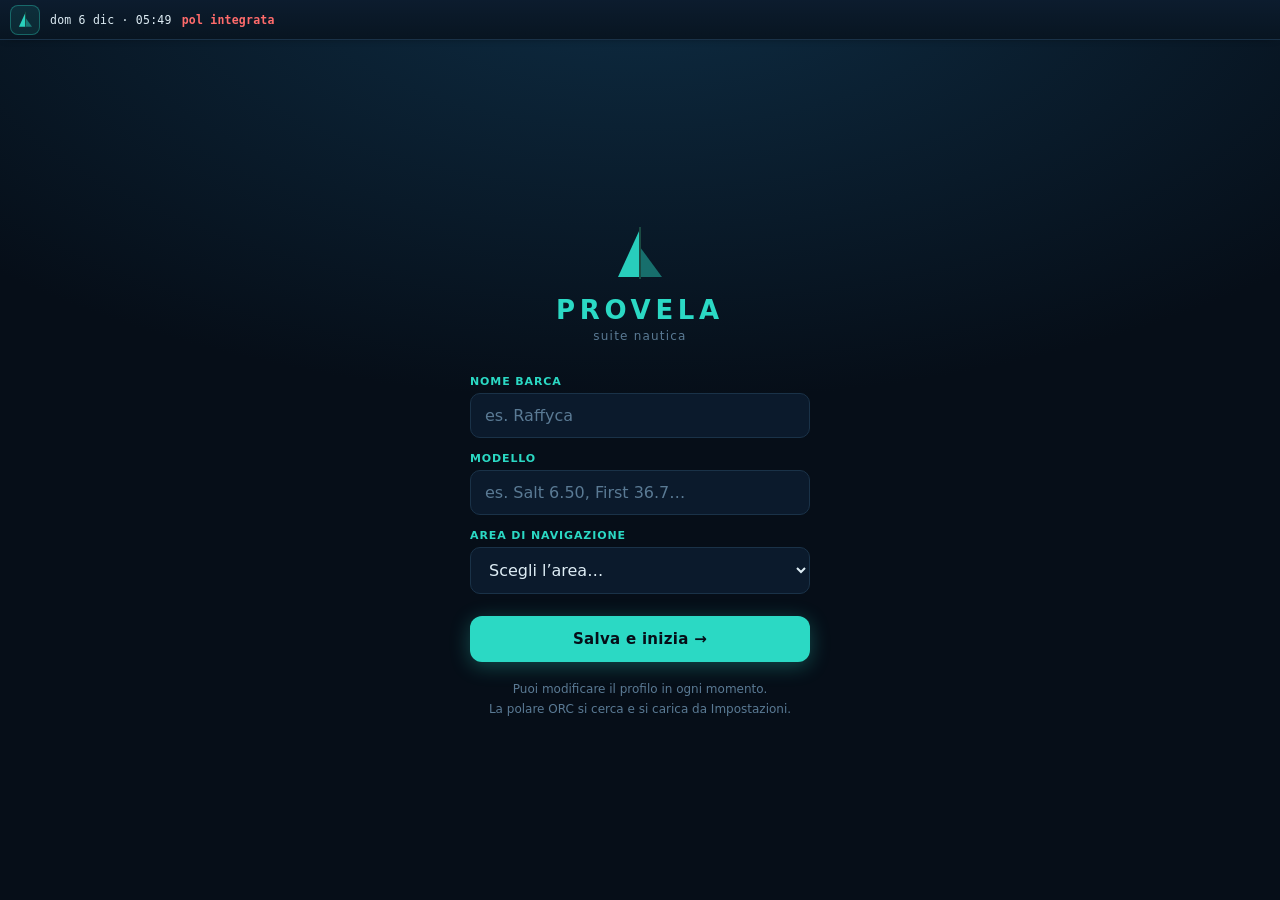
==== commit 60477181: "Add files via upload" ====
--- a/index.html
+++ b/index.html
@@ -486,6 +486,23 @@
         <span class="badge ready">Pronto</span>
       </div>
 
+      <!-- Ancoraggio -->
+      <div class="tile ready" data-href="anchor/" data-name="Ancoraggio">
+        <div class="tile-icon">
+          <svg width="36" height="36" viewBox="0 0 40 40" fill="none">
+            <circle cx="20" cy="8" r="3.4" stroke="#2BD9C4" stroke-width="2"/>
+            <line x1="20" y1="11.4" x2="20" y2="33" stroke="#2BD9C4" stroke-width="2" stroke-linecap="round"/>
+            <line x1="13" y1="16" x2="27" y2="16" stroke="#2BD9C4" stroke-width="2" stroke-linecap="round"/>
+            <path d="M8 24 A12 12 0 0 0 32 24" stroke="#FFC24B" stroke-width="2" stroke-linecap="round" fill="none"/>
+            <path d="M8 24 l-2.5 1.5 M8 24 l1 3" stroke="#FFC24B" stroke-width="2" stroke-linecap="round"/>
+            <path d="M32 24 l2.5 1.5 M32 24 l-1 3" stroke="#FFC24B" stroke-width="2" stroke-linecap="round"/>
+          </svg>
+        </div>
+        <div class="tile-name">Ancoraggio</div>
+        <div class="tile-desc">Veglia d'ancora · arare</div>
+        <span class="badge ready">Pronto</span>
+      </div>
+
       <!-- 8. Tracce e Waypoint -->
       <div class="tile" data-href="carta/" data-name="Carta Nautica">
         <div class="tile-icon">
